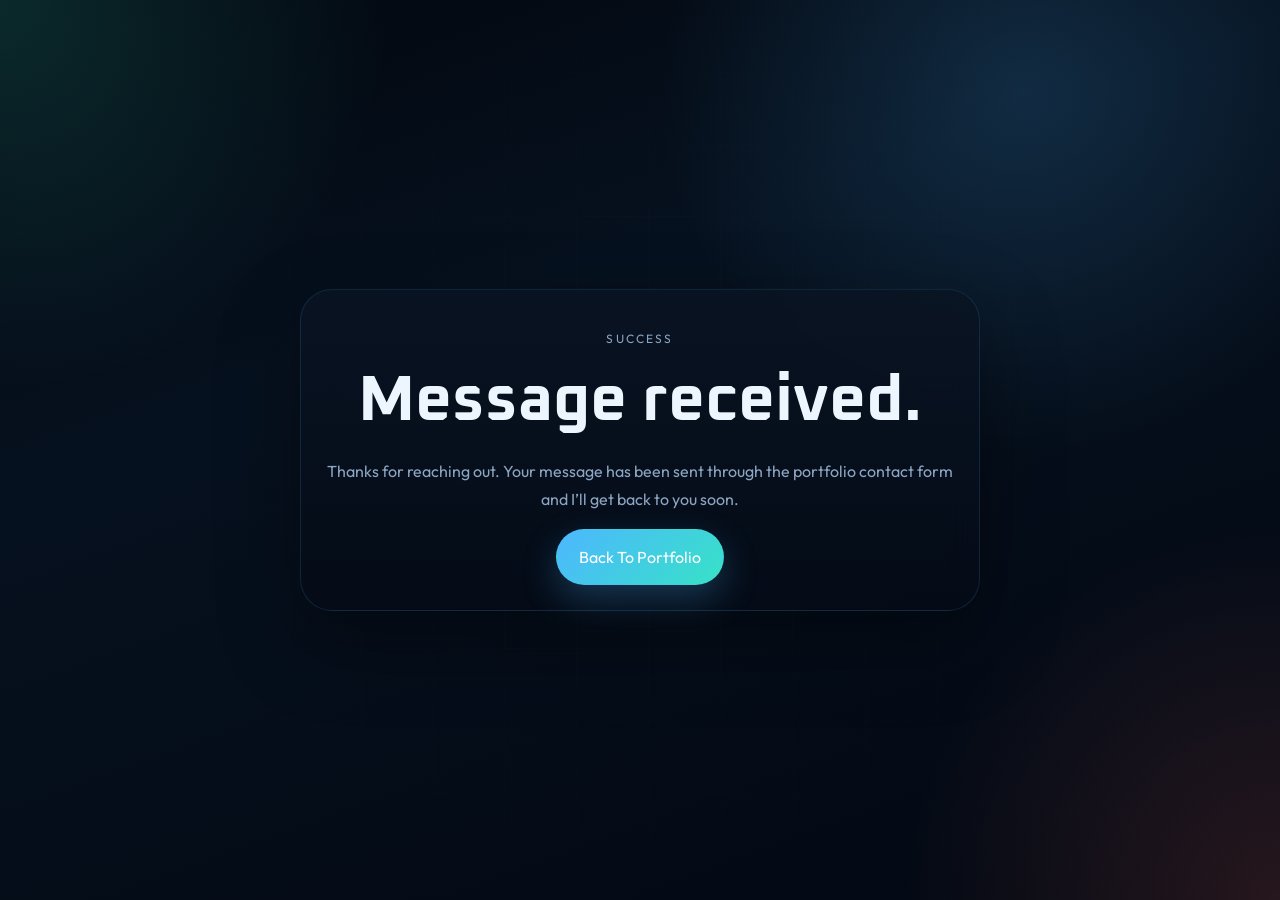
==== success.html @ fd164a10 "Initial portfolio site" ====
<!DOCTYPE html>
<html lang="en">
  <head>
    <meta charset="UTF-8" />
    <meta name="viewport" content="width=device-width, initial-scale=1.0" />
    <title>Message Sent | Mohammed Sohail</title>
    <link rel="preconnect" href="https://fonts.googleapis.com" />
    <link rel="preconnect" href="https://fonts.gstatic.com" crossorigin />
    <link
      href="https://fonts.googleapis.com/css2?family=Outfit:wght@300;400;500;600;700;800&family=Oxanium:wght@400;500;600;700;800&display=swap"
      rel="stylesheet"
    />
    <link rel="stylesheet" href="styles.css" />
  </head>
  <body>
    <main class="section-shell" style="min-height: 100vh; display: grid; place-items: center;">
      <section class="story-card" style="max-width: 680px; text-align: center;">
        <p class="section-kicker">Success</p>
        <h1 style="font-family: 'Oxanium', sans-serif; font-size: clamp(2.5rem, 6vw, 4rem); margin: 0.3rem 0 1rem;">
          Message received.
        </h1>
        <p>
          Thanks for reaching out. Your message has been sent through the portfolio contact form and I’ll get back to
          you soon.
        </p>
        <a class="button primary" href="/">Back To Portfolio</a>
      </section>
    </main>
  </body>
</html>
---- styles.css ----
:root {
  --bg: #040b14;
  --bg-soft: #081523;
  --panel: rgba(7, 19, 32, 0.75);
  --panel-strong: rgba(10, 24, 40, 0.92);
  --line: rgba(98, 173, 255, 0.18);
  --line-strong: rgba(98, 173, 255, 0.34);
  --text: #edf6ff;
  --muted: #8ca5c2;
  --blue: #4db7ff;
  --teal: #37e2c7;
  --red: #ff6f61;
  --gold: #f5be62;
  --shadow: 0 30px 80px rgba(0, 0, 0, 0.38);
  --radius-xl: 32px;
  --radius-lg: 24px;
  --radius-md: 18px;
  --max-width: 1180px;
}

* {
  box-sizing: border-box;
}

html {
  scroll-behavior: smooth;
}

body {
  margin: 0;
  font-family: "Outfit", sans-serif;
  color: var(--text);
  background:
    radial-gradient(circle at top left, rgba(55, 226, 199, 0.16), transparent 25%),
    radial-gradient(circle at 80% 10%, rgba(77, 183, 255, 0.16), transparent 28%),
    radial-gradient(circle at bottom right, rgba(255, 111, 97, 0.14), transparent 24%),
    linear-gradient(160deg, #02060d 0%, #06111f 36%, #030812 100%);
  min-height: 100vh;
  overflow-x: hidden;
}

body::before {
  content: "";
  position: fixed;
  inset: 0;
  background-image:
    linear-gradient(rgba(255, 255, 255, 0.015) 1px, transparent 1px),
    linear-gradient(90deg, rgba(255, 255, 255, 0.015) 1px, transparent 1px);
  background-size: 72px 72px;
  mask-image: radial-gradient(circle at center, black, transparent 82%);
  pointer-events: none;
  z-index: -2;
}

img {
  display: block;
  max-width: 100%;
}

a {
  color: inherit;
  text-decoration: none;
}

button,
input,
textarea {
  font: inherit;
}

#network-canvas,
.noise-layer,
.cursor-glow {
  position: fixed;
  inset: 0;
  pointer-events: none;
}

#network-canvas {
  z-index: -3;
  opacity: 0.8;
}

.noise-layer {
  z-index: -1;
  opacity: 0.06;
  background-image:
    radial-gradient(circle at 30% 20%, white 0.8px, transparent 1px),
    radial-gradient(circle at 70% 40%, white 0.7px, transparent 1px),
    radial-gradient(circle at 50% 80%, white 0.9px, transparent 1px);
  background-size: 110px 110px;
}

.cursor-glow {
  z-index: 8;
  background: radial-gradient(circle at var(--x, 50%) var(--y, 50%), rgba(77, 183, 255, 0.12), transparent 16%);
}

.scroll-progress {
  position: fixed;
  top: 0;
  left: 0;
  width: var(--scroll-width, 0%);
  height: 3px;
  background: linear-gradient(90deg, var(--teal), var(--blue), var(--red));
  z-index: 30;
}

.loading-screen {
  position: fixed;
  inset: 0;
  display: grid;
  place-items: center;
  background: rgba(1, 7, 14, 0.98);
  z-index: 100;
  transition: opacity 0.8s ease, visibility 0.8s ease;
}

.loading-screen.is-hidden {
  opacity: 0;
  visibility: hidden;
}

.loading-panel {
  width: min(420px, calc(100vw - 3rem));
  padding: 2rem;
  border-radius: 28px;
  border: 1px solid rgba(77, 183, 255, 0.18);
  background: linear-gradient(180deg, rgba(9, 22, 36, 0.95), rgba(4, 10, 20, 0.95));
  box-shadow: var(--shadow);
}

.loading-label {
  display: inline-block;
  margin-bottom: 1rem;
  color: var(--muted);
  font-size: 0.78rem;
  letter-spacing: 0.24em;
}

.loading-bar {
  position: relative;
  height: 10px;
  border-radius: 999px;
  background: rgba(255, 255, 255, 0.08);
  overflow: hidden;
}

.loading-fill {
  display: block;
  height: 100%;
  width: 100%;
  transform-origin: left;
  animation: loading-fill 2s ease forwards;
  background: linear-gradient(90deg, var(--teal), var(--blue), var(--red));
}

@keyframes loading-fill {
  from {
    transform: scaleX(0);
  }
  to {
    transform: scaleX(1);
  }
}

.site-header {
  position: sticky;
  top: 0;
  z-index: 20;
  display: flex;
  justify-content: space-between;
  align-items: center;
  gap: 1.5rem;
  width: min(var(--max-width), calc(100vw - 2rem));
  margin: 1rem auto 0;
  padding: 1rem 1.2rem;
  border: 1px solid rgba(108, 183, 255, 0.14);
  border-radius: 999px;
  background: rgba(6, 15, 27, 0.78);
  backdrop-filter: blur(20px);
}

.brand {
  display: inline-flex;
  align-items: center;
  gap: 0.8rem;
}

.brand-mark {
  display: grid;
  place-items: center;
  width: 42px;
  height: 42px;
  border-radius: 14px;
  color: white;
  font-family: "Oxanium", sans-serif;
  font-weight: 700;
  background: linear-gradient(135deg, var(--blue), var(--teal));
  box-shadow: 0 10px 25px rgba(77, 183, 255, 0.22);
}

.brand-text {
  font-weight: 600;
  letter-spacing: 0.03em;
}

.nav {
  display: flex;
  flex-wrap: wrap;
  justify-content: center;
  gap: 1rem;
}

.nav a {
  color: var(--muted);
  transition: color 0.25s ease;
}

.nav a:hover {
  color: var(--text);
}

.section-shell {
  width: min(var(--max-width), calc(100vw - 2rem));
  margin: 0 auto;
}

.hero {
  display: grid;
  grid-template-columns: 1.08fr 0.92fr;
  align-items: center;
  gap: 2rem;
  min-height: calc(90vh - 92px);
  padding: 2rem 0 2rem;
}

.eyebrow,
.section-kicker,
.panel-label,
.metric-label,
.project-type {
  text-transform: uppercase;
  letter-spacing: 0.18em;
  font-size: 0.75rem;
}

.eyebrow,
.section-kicker,
.panel-label,
.metric-label {
  color: var(--muted);
}

.hero h1,
.section-heading h2 {
  margin: 0;
  font-family: "Oxanium", sans-serif;
  line-height: 0.94;
}

.hero h1 {
  font-size: clamp(3.8rem, 7vw, 7.4rem);
  letter-spacing: -0.05em;
}

.hero h1 span {
  display: block;
  color: transparent;
  background: linear-gradient(135deg, #d8f3ff 0%, #4db7ff 45%, #37e2c7 100%);
  -webkit-background-clip: text;
  background-clip: text;
  text-shadow: 0 0 28px rgba(77, 183, 255, 0.16);
}

.hero-rotator {
  display: inline-flex;
  flex-direction: column;
  gap: 0.4rem;
  margin-top: 1.2rem;
  padding: 1rem 1.1rem;
  border-radius: var(--radius-md);
  border: 1px solid rgba(77, 183, 255, 0.18);
  background: rgba(10, 20, 35, 0.56);
}

.rotator-label {
  color: var(--muted);
  font-size: 0.84rem;
}

.rotator-text {
  min-height: 1.6em;
  font-size: clamp(1.2rem, 2vw, 1.55rem);
  font-weight: 600;
  color: var(--teal);
}

.hero-description {
  max-width: 620px;
  margin: 1.4rem 0 0;
  color: var(--muted);
  font-size: 1.05rem;
  line-height: 1.8;
}

.hero-actions,
.hero-tags,
.project-stack,
.focus-grid,
.project-grid,
.metrics,
.contact-grid,
.lab-grid,
.about-grid {
  display: grid;
}

.hero-actions {
  grid-template-columns: repeat(2, max-content);
  gap: 1rem;
  margin-top: 1.8rem;
}

.button {
  position: relative;
  overflow: hidden;
  display: inline-flex;
  justify-content: center;
  align-items: center;
  gap: 0.6rem;
  min-height: 56px;
  padding: 0 1.35rem;
  border-radius: 999px;
  border: 1px solid transparent;
  cursor: pointer;
  transition: transform 0.25s ease, border-color 0.25s ease, background 0.25s ease;
}

.button::after {
  content: "";
  position: absolute;
  inset: 0;
  transform: translateX(-120%);
  background: linear-gradient(110deg, transparent 10%, rgba(255, 255, 255, 0.2) 45%, transparent 80%);
  transition: transform 0.8s ease;
}

.button:hover::after {
  transform: translateX(120%);
}

.button:hover {
  transform: translateY(-2px);
}

.button.primary {
  color: white;
  background: linear-gradient(135deg, var(--blue), var(--teal));
  box-shadow: 0 14px 35px rgba(77, 183, 255, 0.25);
}

.button.secondary {
  color: var(--text);
  border-color: rgba(77, 183, 255, 0.18);
  background: rgba(9, 19, 32, 0.64);
}

.hero-tags {
  grid-template-columns: repeat(2, minmax(0, max-content));
  gap: 0.8rem;
  margin-top: 1.6rem;
}

.hero-tags span,
.project-stack span {
  padding: 0.72rem 0.9rem;
  border-radius: 999px;
  color: var(--text);
  background: rgba(10, 19, 34, 0.74);
  border: 1px solid rgba(77, 183, 255, 0.12);
}

.hero-visual {
  position: relative;
  min-height: 640px;
  display: grid;
  place-items: center;
}

.hero-orbit {
  position: absolute;
  border-radius: 50%;
  border: 1px solid rgba(77, 183, 255, 0.12);
}

.orbit-one {
  width: 520px;
  height: 520px;
  animation: spin 20s linear infinite;
}

.orbit-two {
  width: 420px;
  height: 420px;
  border-style: dashed;
  animation: spin 15s linear infinite reverse;
}

.orbit-three {
  width: 300px;
  height: 300px;
  animation: pulse-ring 3.5s ease-in-out infinite;
}

.avatar-card {
  position: relative;
  width: min(420px, 88%);
  padding: 1.1rem;
  border-radius: 36px;
  border: 1px solid rgba(77, 183, 255, 0.18);
  background:
    linear-gradient(180deg, rgba(16, 32, 52, 0.95), rgba(4, 10, 20, 0.95)),
    rgba(6, 15, 28, 0.94);
  box-shadow: var(--shadow);
}

.avatar-card::before,
.avatar-card::after {
  content: "";
  position: absolute;
  inset: -1px;
  border-radius: inherit;
}

.avatar-card::before {
  background: linear-gradient(140deg, rgba(77, 183, 255, 0.42), transparent 45%, rgba(55, 226, 199, 0.24));
  z-index: -2;
  filter: blur(18px);
}

.avatar-card::after {
  border: 1px solid rgba(255, 255, 255, 0.05);
  z-index: -1;
}

.avatar-card img {
  width: 100%;
  aspect-ratio: 1 / 1;
  border-radius: 28px;
  object-fit: cover;
}

.scan-line {
  position: absolute;
  inset: 1rem;
  border-radius: 28px;
  background: linear-gradient(180deg, transparent, rgba(77, 183, 255, 0.16), transparent);
  mix-blend-mode: screen;
  animation: scan 5s linear infinite;
}

.status-pill,
.floating-panel,
.metric-card,
.story-card,
.profile-card,
.focus-card,
.project-card,
.timeline-card,
.terminal-card,
.contact-card,
.contact-form {
  position: relative;
  border: 1px solid rgba(77, 183, 255, 0.14);
  background: linear-gradient(180deg, rgba(10, 20, 35, 0.84), rgba(5, 11, 22, 0.84));
  backdrop-filter: blur(16px);
  box-shadow: var(--shadow);
}

.status-pill {
  position: absolute;
  bottom: 1.5rem;
  left: 50%;
  transform: translateX(-50%);
  display: inline-flex;
  align-items: center;
  gap: 0.65rem;
  padding: 0.82rem 1rem;
  border-radius: 999px;
}

.status-dot {
  width: 10px;
  height: 10px;
  border-radius: 50%;
  background: var(--teal);
  box-shadow: 0 0 20px var(--teal);
}

.floating-panel {
  width: 230px;
  padding: 1rem;
  border-radius: var(--radius-md);
}

.floating-panel strong {
  display: block;
  margin: 0.4rem 0 0.45rem;
}

.floating-panel small {
  color: var(--muted);
  line-height: 1.55;
}

.top-left {
  position: absolute;
  top: 8%;
  left: 0;
}

.bottom-right {
  position: absolute;
  right: 0;
  bottom: 8%;
}

.metrics {
  grid-template-columns: repeat(4, minmax(0, 1fr));
  gap: 1rem;
  margin-top: 0.6rem;
}

.metric-card {
  padding: 1.4rem;
  border-radius: var(--radius-lg);
}

.metric-value {
  display: block;
  font-family: "Oxanium", sans-serif;
  font-size: clamp(2rem, 3.6vw, 3.4rem);
  font-weight: 700;
}

.section-heading {
  max-width: 820px;
  padding-top: 6.5rem;
}

.section-heading h2 {
  margin-top: 0.8rem;
  font-size: clamp(2rem, 4vw, 4rem);
}

.about-grid,
.lab-grid,
.contact-grid {
  grid-template-columns: repeat(2, minmax(0, 1fr));
  gap: 1.2rem;
  margin-top: 2rem;
}

.story-card,
.profile-card,
.focus-card,
.project-card,
.timeline-card,
.terminal-card,
.contact-card,
.contact-form {
  border-radius: var(--radius-xl);
}

.story-card,
.profile-card,
.timeline-card,
.terminal-card,
.contact-card,
.contact-form {
  padding: 1.6rem;
}

.story-card p,
.profile-row span,
.focus-card p,
.project-card p,
.timeline-item p,
.terminal-body p,
.contact-card a,
.contact-form label {
  color: var(--muted);
  line-height: 1.75;
}

.profile-row {
  display: flex;
  justify-content: space-between;
  gap: 1rem;
  padding: 1rem 0;
  border-bottom: 1px solid rgba(77, 183, 255, 0.08);
}

.profile-row:last-child {
  border-bottom: 0;
  padding-bottom: 0;
}

.profile-row strong {
  text-align: right;
}

.focus-grid {
  grid-template-columns: repeat(4, minmax(0, 1fr));
  gap: 1rem;
  margin-top: 2rem;
}

.focus-card {
  overflow: hidden;
  padding: 1.5rem;
}

.focus-card::before,
.project-card::before,
.contact-card::before,
.contact-form::before {
  content: "";
  position: absolute;
  inset: auto -40% 0;
  height: 2px;
  background: linear-gradient(90deg, transparent, var(--blue), transparent);
  opacity: 0.7;
}

.focus-card h3,
.project-card h3,
.contact-card h3 {
  margin-top: 0;
  font-size: 1.2rem;
}

.project-grid {
  grid-template-columns: repeat(3, minmax(0, 1fr));
  gap: 1rem;
  margin-top: 2rem;
}

.project-card {
  overflow: hidden;
  min-height: 280px;
  padding: 1.5rem;
  transition: transform 0.3s ease, border-color 0.3s ease;
  transform-style: preserve-3d;
}

.project-card:hover {
  border-color: rgba(77, 183, 255, 0.34);
}

.project-card.featured {
  background:
    radial-gradient(circle at top right, rgba(77, 183, 255, 0.16), transparent 42%),
    linear-gradient(180deg, rgba(10, 24, 40, 0.95), rgba(5, 11, 22, 0.92));
}

.project-topline {
  display: flex;
  justify-content: space-between;
  gap: 1rem;
  align-items: center;
}

.project-status {
  display: inline-flex;
  align-items: center;
  padding: 0.4rem 0.7rem;
  border-radius: 999px;
  font-size: 0.78rem;
  font-weight: 600;
}

.project-status.live {
  color: #dffdf6;
  background: rgba(55, 226, 199, 0.14);
}

.project-status.progress {
  color: #fff1dd;
  background: rgba(245, 190, 98, 0.12);
}

.project-stack {
  grid-template-columns: repeat(2, minmax(0, max-content));
  gap: 0.7rem;
  margin-top: 1.2rem;
}

.timeline-card {
  display: grid;
  gap: 1rem;
}

.timeline-item {
  display: flex;
  gap: 1rem;
  align-items: flex-start;
}

.timeline-dot {
  position: relative;
  width: 14px;
  height: 14px;
  flex: 0 0 auto;
  margin-top: 0.4rem;
  border-radius: 50%;
  background: linear-gradient(135deg, var(--teal), var(--blue));
}

.timeline-dot::after {
  content: "";
  position: absolute;
  top: 14px;
  left: 50%;
  width: 1px;
  height: calc(100% + 36px);
  background: rgba(77, 183, 255, 0.18);
  transform: translateX(-50%);
}

.timeline-item:last-child .timeline-dot::after {
  display: none;
}

.terminal-card {
  background:
    linear-gradient(180deg, rgba(5, 12, 24, 0.96), rgba(3, 8, 18, 0.95)),
    rgba(6, 15, 28, 0.95);
}

.terminal-header {
  display: flex;
  gap: 0.5rem;
}

.terminal-header span {
  width: 12px;
  height: 12px;
  border-radius: 50%;
  background: rgba(255, 255, 255, 0.18);
}

.terminal-header span:nth-child(1) {
  background: #ff6f61;
}

.terminal-header span:nth-child(2) {
  background: #f5be62;
}

.terminal-header span:nth-child(3) {
  background: #37e2c7;
}

.terminal-body {
  margin-top: 1.25rem;
  font-family: "Oxanium", sans-serif;
}

.terminal-label {
  color: var(--teal);
}

.contact-card {
  display: flex;
  flex-direction: column;
  align-items: flex-start;
  gap: 1rem;
}

.contact-card a,
.contact-copy {
  display: inline-flex;
  align-items: center;
  min-height: 50px;
  padding: 0 1rem;
  border-radius: 999px;
  color: var(--text);
  background: rgba(6, 18, 30, 0.76);
  border: 1px solid rgba(77, 183, 255, 0.1);
}

.contact-copy {
  cursor: pointer;
}

.contact-form {
  display: grid;
  gap: 1rem;
}

.contact-form input,
.contact-form textarea {
  width: 100%;
  margin-top: 0.55rem;
  padding: 1rem 1rem;
  border: 1px solid rgba(77, 183, 255, 0.12);
  border-radius: 18px;
  color: var(--text);
  background: rgba(4, 12, 23, 0.86);
  outline: none;
  transition: border-color 0.25s ease, transform 0.25s ease;
}

.contact-form input:focus,
.contact-form textarea:focus {
  border-color: rgba(77, 183, 255, 0.4);
  transform: translateY(-1px);
}

.hidden-field {
  display: none;
}

.reveal {
  opacity: 0;
  transform: translateY(28px);
  transition: opacity 0.8s ease, transform 0.8s ease;
}

.reveal.is-visible {
  opacity: 1;
  transform: translateY(0);
}

@keyframes spin {
  from {
    transform: rotate(0deg);
  }
  to {
    transform: rotate(360deg);
  }
}

@keyframes pulse-ring {
  0%,
  100% {
    transform: scale(1);
    opacity: 1;
  }
  50% {
    transform: scale(1.05);
    opacity: 0.72;
  }
}

@keyframes scan {
  from {
    transform: translateY(-52%);
  }
  to {
    transform: translateY(52%);
  }
}

@media (max-width: 1080px) {
  .hero,
  .about-grid,
  .lab-grid,
  .contact-grid,
  .focus-grid,
  .project-grid,
  .metrics {
    grid-template-columns: 1fr;
  }

  .hero {
    min-height: auto;
    padding-top: 2.5rem;
  }

  .hero-visual {
    min-height: 520px;
    order: -1;
  }

  .floating-panel {
    width: 210px;
  }
}

@media (max-width: 720px) {
  .site-header {
    padding: 0.9rem 1rem;
    border-radius: 26px;
  }

  .brand-text {
    display: none;
  }

  .nav {
    display: none;
  }

  .hero {
    padding-top: 1.5rem;
  }

  .hero h1 {
    font-size: clamp(3.1rem, 16vw, 4.6rem);
  }

  .hero-actions,
  .hero-tags,
  .project-stack {
    grid-template-columns: 1fr;
  }

  .button {
    width: 100%;
  }

  .hero-visual {
    min-height: 460px;
  }

  .orbit-one {
    width: 360px;
    height: 360px;
  }

  .orbit-two {
    width: 300px;
    height: 300px;
  }

  .orbit-three {
    width: 220px;
    height: 220px;
  }

  .floating-panel {
    position: absolute;
    width: 170px;
    padding: 0.8rem;
  }

  .top-left {
    top: 0;
    left: 0;
  }

  .bottom-right {
    right: 0;
    bottom: 0;
  }

  .section-heading {
    padding-top: 5rem;
  }
}

@media (prefers-reduced-motion: reduce) {
  html {
    scroll-behavior: auto;
  }

  *,
  *::before,
  *::after {
    animation: none !important;
    transition: none !important;
  }

  .reveal {
    opacity: 1;
    transform: none;
  }
}
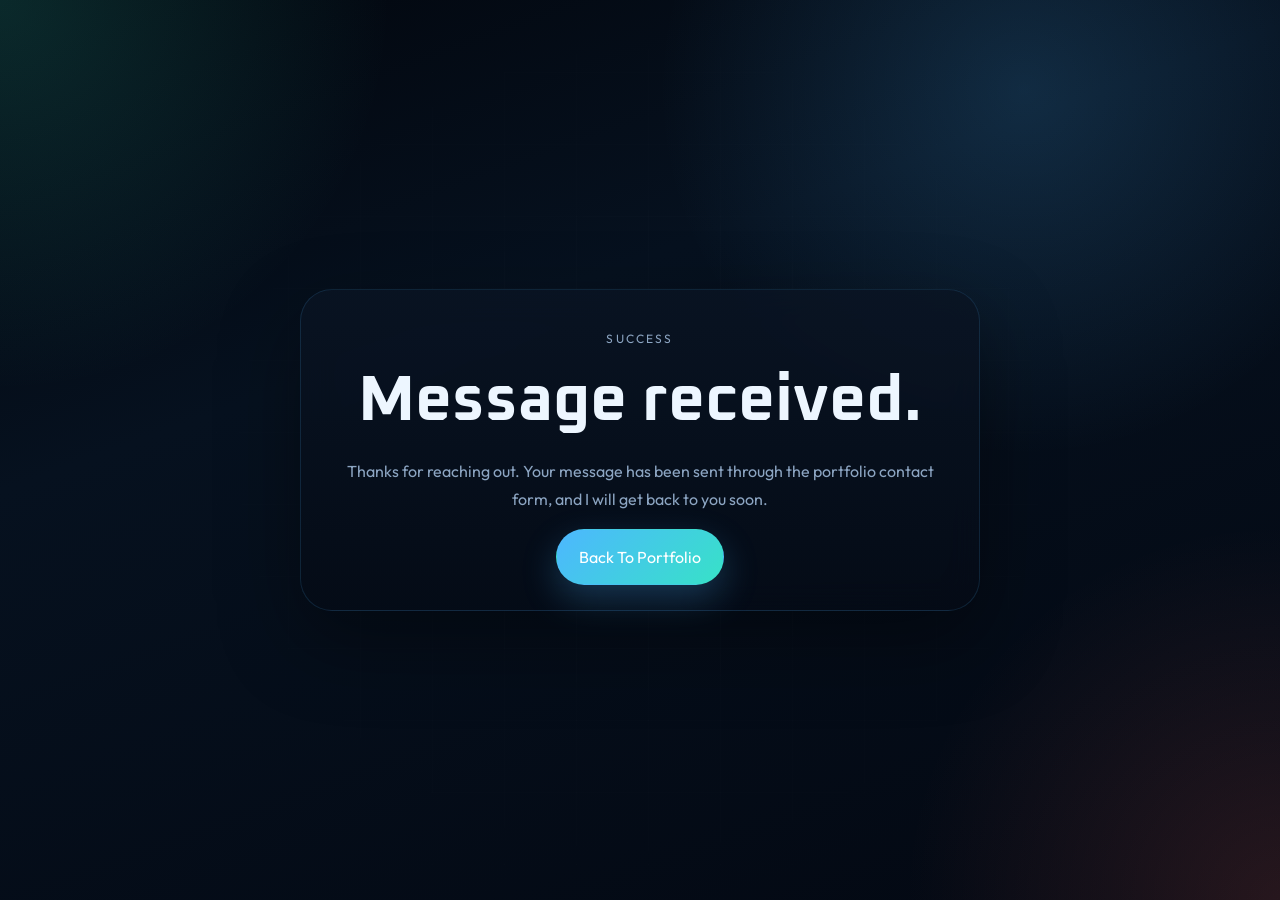
==== commit 9af599ef: "Fix portfolio credibility and contact flow" ====
--- a/success.html
+++ b/success.html
@@ -20,10 +20,10 @@
           Message received.
         </h1>
         <p>
-          Thanks for reaching out. Your message has been sent through the portfolio contact form and I’ll get back to
+          Thanks for reaching out. Your message has been sent through the portfolio contact form, and I will get back to
           you soon.
         </p>
-        <a class="button primary" href="/">Back To Portfolio</a>
+        <a class="button primary" href="./">Back To Portfolio</a>
       </section>
     </main>
   </body>
--- a/styles.css
+++ b/styles.css
@@ -554,12 +554,30 @@
   font-size: clamp(2rem, 4vw, 4rem);
 }
 
+.section-note {
+  margin: 1rem 0 0;
+  color: var(--muted);
+  line-height: 1.75;
+}
+
 .about-grid,
 .lab-grid,
 .contact-grid {
   grid-template-columns: repeat(2, minmax(0, 1fr));
   gap: 1.2rem;
   margin-top: 2rem;
+}
+
+.update-grid,
+.notes-grid {
+  display: grid;
+  gap: 1rem;
+  margin-top: 2rem;
+}
+
+.update-grid,
+.notes-grid {
+  grid-template-columns: repeat(3, minmax(0, 1fr));
 }
 
 .story-card,
@@ -569,7 +587,9 @@
 .timeline-card,
 .terminal-card,
 .contact-card,
-.contact-form {
+.contact-form,
+.update-card,
+.note-card {
   border-radius: var(--radius-xl);
 }
 
@@ -578,7 +598,9 @@
 .timeline-card,
 .terminal-card,
 .contact-card,
-.contact-form {
+.contact-form,
+.update-card,
+.note-card {
   padding: 1.6rem;
 }
 
@@ -586,6 +608,8 @@
 .profile-row span,
 .focus-card p,
 .project-card p,
+.update-card p,
+.note-card p,
 .timeline-item p,
 .terminal-body p,
 .contact-card a,
@@ -624,6 +648,8 @@
 
 .focus-card::before,
 .project-card::before,
+.update-card::before,
+.note-card::before,
 .contact-card::before,
 .contact-form::before {
   content: "";
@@ -636,15 +662,35 @@
 
 .focus-card h3,
 .project-card h3,
+.update-card h3,
+.note-card h3,
 .contact-card h3 {
   margin-top: 0;
   font-size: 1.2rem;
 }
 
+.update-card,
+.note-card {
+  position: relative;
+  border: 1px solid rgba(77, 183, 255, 0.14);
+  background: linear-gradient(180deg, rgba(10, 20, 35, 0.84), rgba(5, 11, 22, 0.84));
+  backdrop-filter: blur(16px);
+  box-shadow: var(--shadow);
+}
+
 .project-grid {
   grid-template-columns: repeat(3, minmax(0, 1fr));
   gap: 1rem;
   margin-top: 2rem;
+}
+
+.project-phase-heading {
+  margin: 2.2rem 0 0.4rem;
+  color: var(--muted);
+  font-family: "Oxanium", sans-serif;
+  font-size: 0.95rem;
+  letter-spacing: 0.16em;
+  text-transform: uppercase;
 }
 
 .project-card {
@@ -695,6 +741,39 @@
   grid-template-columns: repeat(2, minmax(0, max-content));
   gap: 0.7rem;
   margin-top: 1.2rem;
+}
+
+.project-note {
+  margin-top: 1rem;
+  color: var(--muted);
+  font-size: 0.95rem;
+}
+
+.project-links {
+  display: flex;
+  flex-wrap: wrap;
+  gap: 0.8rem;
+  margin-top: 1.15rem;
+}
+
+.project-link {
+  display: inline-flex;
+  align-items: center;
+  justify-content: center;
+  min-height: 44px;
+  padding: 0 1rem;
+  border-radius: 999px;
+  color: white;
+  font-weight: 600;
+  background: linear-gradient(135deg, rgba(77, 183, 255, 0.94), rgba(55, 226, 199, 0.92));
+  box-shadow: 0 12px 28px rgba(77, 183, 255, 0.18);
+}
+
+.project-link.secondary {
+  color: var(--text);
+  background: rgba(8, 18, 31, 0.72);
+  border: 1px solid rgba(77, 183, 255, 0.16);
+  box-shadow: none;
 }
 
 .timeline-card {
@@ -777,6 +856,11 @@
   flex-direction: column;
   align-items: flex-start;
   gap: 1rem;
+}
+
+.contact-card small {
+  color: var(--muted);
+  line-height: 1.7;
 }
 
 .contact-card a,
@@ -798,6 +882,23 @@
 .contact-form {
   display: grid;
   gap: 1rem;
+}
+
+.form-note {
+  margin: 0;
+  color: var(--muted);
+  font-size: 0.9rem;
+  line-height: 1.7;
+}
+
+.note-date {
+  display: inline-flex;
+  margin-bottom: 0.8rem;
+  color: var(--teal);
+  font-size: 0.82rem;
+  font-weight: 700;
+  letter-spacing: 0.12em;
+  text-transform: uppercase;
 }
 
 .contact-form input,
@@ -869,6 +970,8 @@
   .about-grid,
   .lab-grid,
   .contact-grid,
+  .update-grid,
+  .notes-grid,
   .focus-grid,
   .project-grid,
   .metrics {
